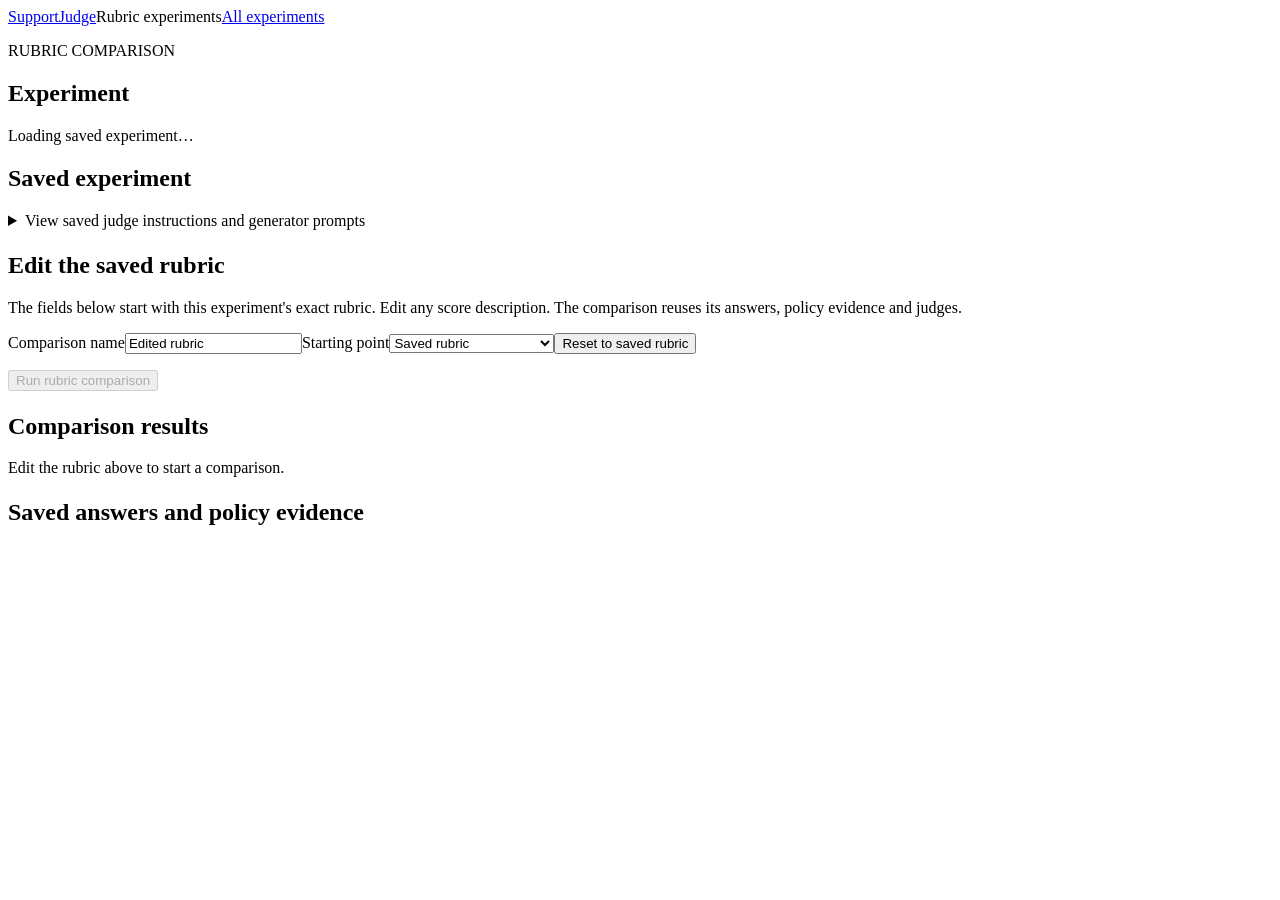
==== apps/web/experiment.html @ 71ff5de9 "Add live model selection and editable experiment rubric pages Implemented by Dpkch06 with Codex on b" ====
<!doctype html>
<html lang="en"><head><meta charset="utf-8"><meta name="viewport" content="width=device-width,initial-scale=1"><title>Experiment | SupportJudge</title><link rel="icon" href="data:,"><link rel="stylesheet" href="/static/style.css"></head><body>
<header><a href="/">SupportJudge</a><span>Rubric experiments</span><a href="/">All experiments</a></header>
<main><section class="intro"><p class="eyebrow">RUBRIC COMPARISON</p><h1 id="title">Experiment</h1><p id="status" role="status">Loading saved experiment…</p></section>
<section class="panel"><h2>Saved experiment</h2><div id="saved-models"></div><div id="saved-scores"></div><details><summary>View saved judge instructions and generator prompts</summary><div id="saved-prompts"></div></details></section>
<section class="panel" style="margin-top:22px"><h2>Edit the saved rubric</h2><p class="muted">The fields below start with this experiment's exact rubric. Edit any score description. The comparison reuses its answers, policy evidence and judges.</p><form id="rubric-form"><label>Comparison name<input id="comparison-name" value="Edited rubric" maxlength="100" required></label><label>Starting point<select id="preset"><option value="saved">Saved rubric</option><option value="policy">Stricter policy grounding</option><option value="safety">Stricter account safety</option></select></label><button type="button" id="reset" class="secondary">Reset to saved rubric</button><div id="rubric-fields" style="width:100%"></div><p id="edit-count" class="muted"></p><button id="compare-button" disabled>Run rubric comparison</button></form><p id="form-message" role="status"></p></section>
<section class="panel" style="margin-top:22px"><h2>Comparison results</h2><p id="comparison-status">Edit the rubric above to start a comparison.</p><div id="comparison-result"></div></section>
<section class="panel" style="margin-top:22px"><h2>Saved answers and policy evidence</h2><div id="examples"></div></section>
</main><script src="/static/experiment.js" defer></script></body></html>
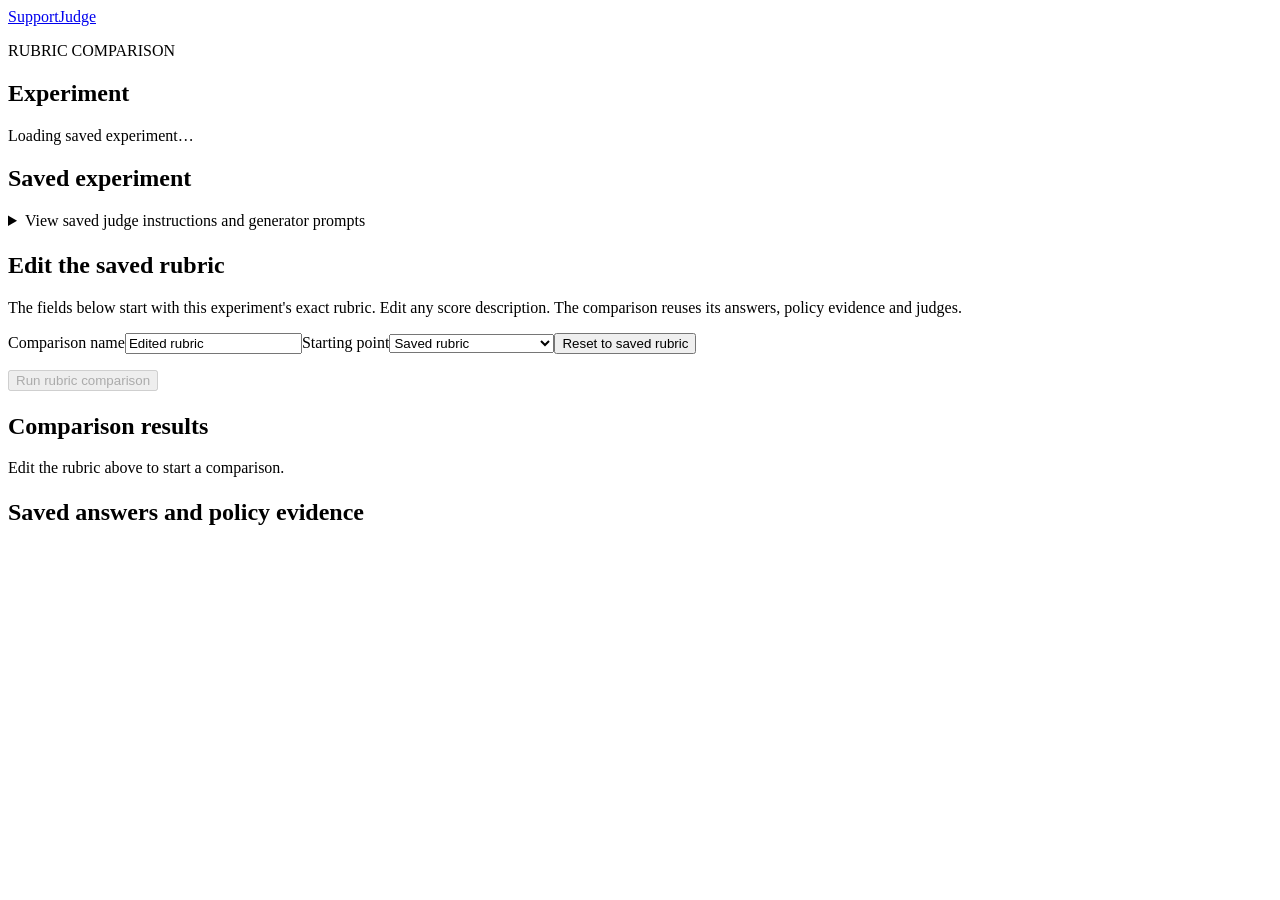
==== commit 63882d96: "Separate comparison views and add collapsible sidebar navigation Implemented by Dpkch06 with Codex o" ====
--- a/apps/web/experiment.html
+++ b/apps/web/experiment.html
@@ -1,9 +1,9 @@
 <!doctype html>
-<html lang="en"><head><meta charset="utf-8"><meta name="viewport" content="width=device-width,initial-scale=1"><title>Experiment | SupportJudge</title><link rel="icon" href="data:,"><link rel="stylesheet" href="/static/style.css"></head><body>
-<header><a href="/">SupportJudge</a><span>Rubric experiments</span><a href="/">All experiments</a></header>
+<html lang="en"><head><meta charset="utf-8"><meta name="viewport" content="width=device-width,initial-scale=1"><title>Experiment | SupportJudge</title><link rel="icon" href="data:,"><link rel="stylesheet" href="/static/style.css"><link rel="stylesheet" href="/static/shell.css"><script src="/static/shell.js" defer></script></head><body>
+<header><a href="/">SupportJudge</a></header>
 <main><section class="intro"><p class="eyebrow">RUBRIC COMPARISON</p><h1 id="title">Experiment</h1><p id="status" role="status">Loading saved experiment…</p></section>
 <section class="panel"><h2>Saved experiment</h2><div id="saved-models"></div><div id="saved-scores"></div><details><summary>View saved judge instructions and generator prompts</summary><div id="saved-prompts"></div></details></section>
 <section class="panel" style="margin-top:22px"><h2>Edit the saved rubric</h2><p class="muted">The fields below start with this experiment's exact rubric. Edit any score description. The comparison reuses its answers, policy evidence and judges.</p><form id="rubric-form"><label>Comparison name<input id="comparison-name" value="Edited rubric" maxlength="100" required></label><label>Starting point<select id="preset"><option value="saved">Saved rubric</option><option value="policy">Stricter policy grounding</option><option value="safety">Stricter account safety</option></select></label><button type="button" id="reset" class="secondary">Reset to saved rubric</button><div id="rubric-fields" style="width:100%"></div><p id="edit-count" class="muted"></p><button id="compare-button" disabled>Run rubric comparison</button></form><p id="form-message" role="status"></p></section>
 <section class="panel" style="margin-top:22px"><h2>Comparison results</h2><p id="comparison-status">Edit the rubric above to start a comparison.</p><div id="comparison-result"></div></section>
 <section class="panel" style="margin-top:22px"><h2>Saved answers and policy evidence</h2><div id="examples"></div></section>
-</main><script src="/static/experiment.js" defer></script></body></html>+</main><script src="/static/experiment.js" defer></script></body></html>
